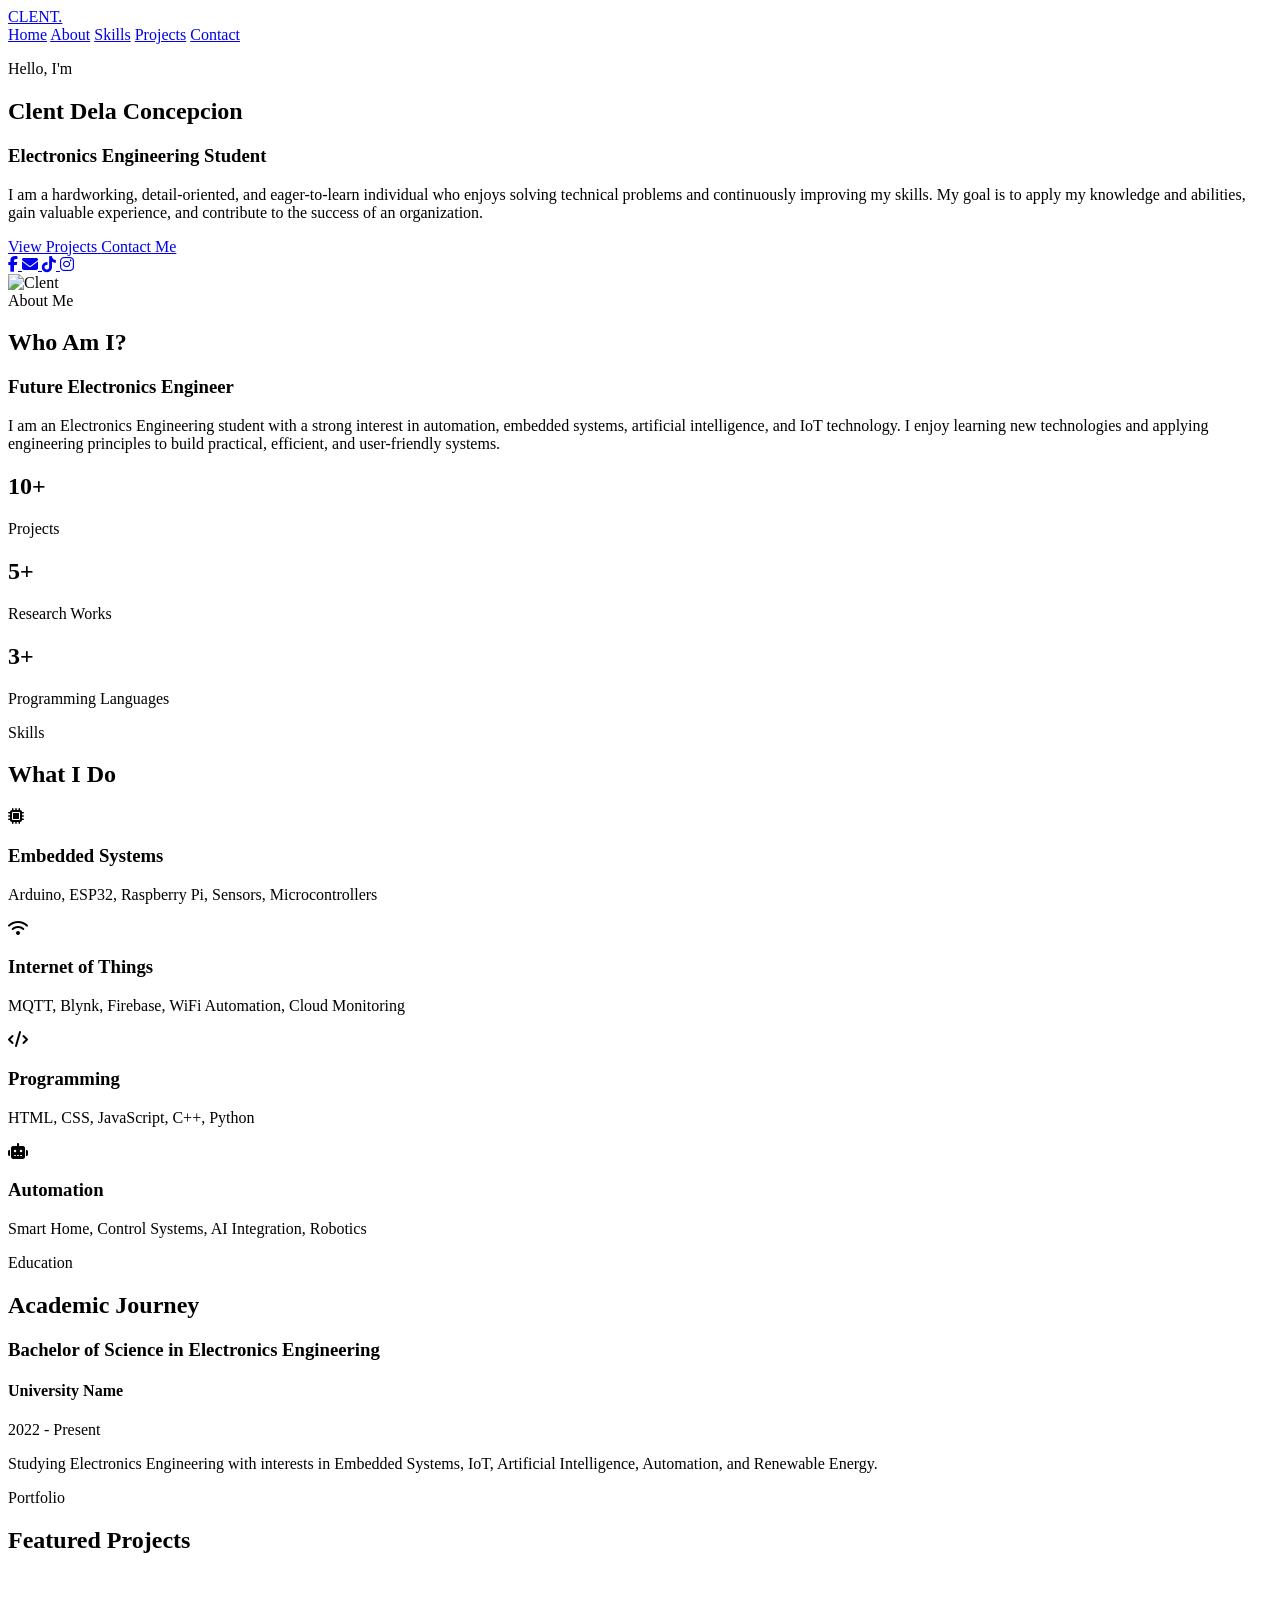
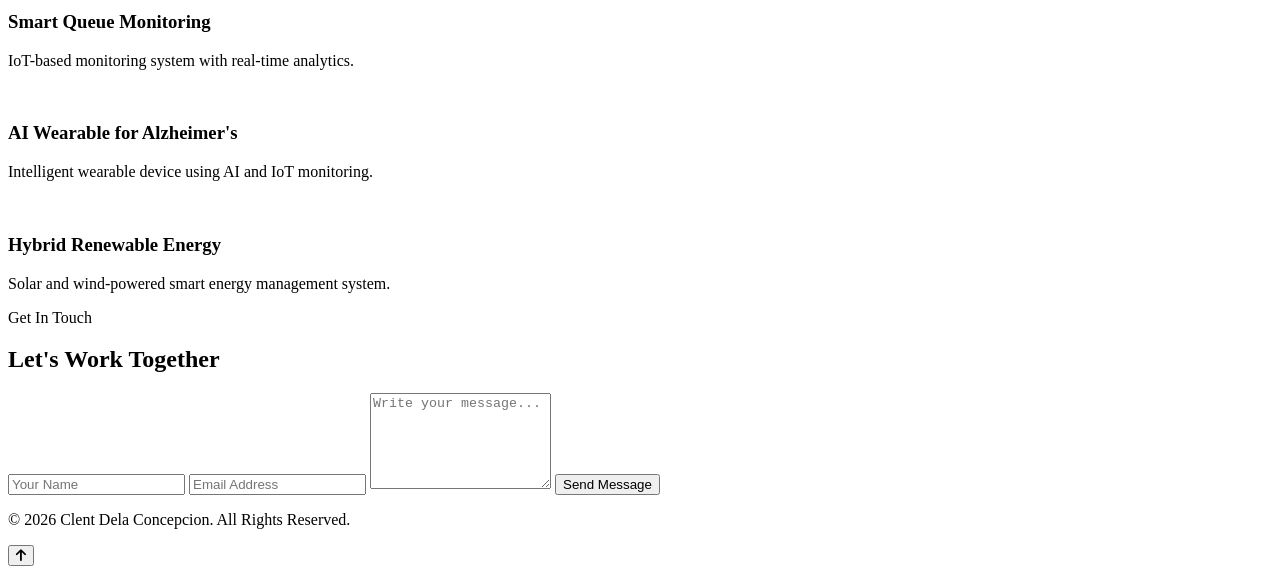
==== 3D.html @ 58d3c026 "Add files via upload" ====
<!DOCTYPE html>
<html lang="en">
<head>
    <meta charset="UTF-8">
    <meta name="viewport" content="width=device-width, initial-scale=1.0">

    <meta name="description"
content="Portfolio of Clent Dela Concepcion, Electronics Engineering Student specializing in Embedded Systems, IoT and Automation.">

<meta name="keywords"
content="Electronics Engineering, Portfolio, IoT, Embedded Systems, Arduino, ESP32">

<meta name="author"
content="Clent Dela Concepcion">    

    <title>Clent | Electronics Engineering Portfolio</title>

    <!-- CSS -->
    <link rel="stylesheet" href="this.css">

    <!-- Google Font -->
    <link href="https://fonts.googleapis.com/css2?family=Poppins:wght@300;400;500;600;700;800&display=swap" rel="stylesheet">

    <!-- Font Awesome -->
    <link rel="stylesheet"
    href="https://cdnjs.cloudflare.com/ajax/libs/font-awesome/6.6.0/css/all.min.css">
</head>

<body>

    <!-- Animated Background -->
    <div class="bg-animation">
        <span></span>
        <span></span>
        <span></span>
        <span></span>
    </div>

    <!-- ================= NAVBAR ================= -->

    <header>

        <a href="#" class="logo">CLENT.</a>

        <nav>
            <a href="#home" class="active">Home</a>
            <a href="#about">About</a>
            <a href="#skills">Skills</a>
            <a href="#projects">Projects</a>
            <a href="#contact">Contact</a>
        </nav>

    </header>

    <!-- ================= HOME ================= -->

    <section class="home" id="home">

        <div class="home-text">

            <p class="hello">Hello, I'm</p>

            <h1>Clent Dela Concepcion</h1>

            <h3>
                Electronics Engineering Student
            </h3>

            <p class="description">
                I am a hardworking, detail-oriented, and eager-to-learn individual who enjoys solving technical problems and continuously improving my skills. My goal is to apply my knowledge and abilities, gain valuable experience, and contribute to the success of an organization.

            </p>

            <div class="buttons">

                <a href="#projects" class="btn">
                    View Projects
                </a>

                <a href="#contact" class="btn-outline">
                    Contact Me
                </a>

            </div>

            <div class="socials">

    <div class="socials">

    <!-- Facebook -->
    <a href="https://www.facebook.com/yourusername"
       target="_blank"
       rel="noopener noreferrer">
        <i class="fab fa-facebook-f"></i>
    </a>

    <!-- Gmail -->
    <a href="mailto:clentdelaconcepcion@gmail.com">
    <i class="fas fa-envelope"></i>
</a>
    <!-- TikTok -->
    <a href="https://www.tiktok.com/@yourusername"
       target="_blank"
       rel="noopener noreferrer">
        <i class="fab fa-tiktok"></i>
    </a>

    <!-- Instagram -->
    <a href="https://www.instagram.com/yourusername"
       target="_blank"
       rel="noopener noreferrer">
        <i class="fab fa-instagram"></i>
    </a>

</div>
</div>

        </div>

        <div class="home-image">

            <div class="circle"></div>

            <img src="clent.jpg" alt="Clent">

        </div>

    </section>

    <!-- ================= ABOUT ================= -->

    <section class="about" id="about">

        <div class="section-title">

            <span>About Me</span>

            <h2>Who Am I?</h2>

        </div>

        <div class="about-container">

            <div class="about-card">

                <h3>Future Electronics Engineer</h3>

                <p>
                    I am an Electronics Engineering student with a
                    strong interest in automation, embedded systems,
                    artificial intelligence, and IoT technology.

                    I enjoy learning new technologies and applying
                    engineering principles to build practical,
                    efficient, and user-friendly systems.
                </p>

            </div>

            <div class="stats">

                <div class="stat-box">

                    <h2>10+</h2>

                    <p>Projects</p>

                </div>

                <div class="stat-box">

                    <h2>5+</h2>

                    <p>Research Works</p>

                </div>

                <div class="stat-box">

                    <h2>3+</h2>

                    <p>Programming Languages</p>

                </div>

            </div>

        </div>

    </section>

    <!-- ================= SKILLS ================= -->

    <section class="skills" id="skills">

        <div class="section-title">

            <span>Skills</span>

            <h2>What I Do</h2>

        </div>

        <div class="skills-grid">

            <div class="skill-card">

                <i class="fa-solid fa-microchip"></i>

                <h3>Embedded Systems</h3>

                <p>
                    Arduino, ESP32,
                    Raspberry Pi,
                    Sensors,
                    Microcontrollers
                </p>

            </div>

            <div class="skill-card">

                <i class="fa-solid fa-wifi"></i>

                <h3>Internet of Things</h3>

                <p>
                    MQTT,
                    Blynk,
                    Firebase,
                    WiFi Automation,
                    Cloud Monitoring
                </p>

            </div>

            <div class="skill-card">

                <i class="fa-solid fa-code"></i>

                <h3>Programming</h3>

                <p>
                    HTML,
                    CSS,
                    JavaScript,
                    C++,
                    Python
                </p>

            </div>

            <div class="skill-card">

                <i class="fa-solid fa-robot"></i>

                <h3>Automation</h3>

                <p>
                    Smart Home,
                    Control Systems,
                    AI Integration,
                    Robotics
                </p>

            </div>

        </div>

    </section>

    <section class="education" id="education">

    <div class="section-title">
        <span>Education</span>
        <h2>Academic Journey</h2>
    </div>

    <div class="timeline">

        <div class="timeline-item">
            <div class="timeline-content">
                <h3>Bachelor of Science in Electronics Engineering</h3>
                <h4>University Name</h4>
                <span>2022 - Present</span>

                <p>
                    Studying Electronics Engineering with interests in
                    Embedded Systems, IoT, Artificial Intelligence,
                    Automation, and Renewable Energy.
                </p>
            </div>
        </div>

    </div>

</section>


    <!-- ================= PROJECTS ================= -->

    <section class="projects" id="projects">

        <div class="section-title">

            <span>Portfolio</span>

            <h2>Featured Projects</h2>

        </div>

        <div class="project-grid">

            <div class="project-card">

                <img src="images/project1.jpg" alt="">

                <div class="project-info">

                    <h3>Smart Queue Monitoring</h3>

                    <p>
                        IoT-based monitoring system with
                        real-time analytics.
                    </p>

                </div>

            </div>

            <div class="project-card">

                <img src="images/project2.jpg" alt="">

                <div class="project-info">

                    <h3>AI Wearable for Alzheimer's</h3>

                    <p>
                        Intelligent wearable device using
                        AI and IoT monitoring.
                    </p>

                </div>

            </div>

            <div class="project-card">

                <img src="images/project3.jpg" alt="">

                <div class="project-info">

                    <h3>Hybrid Renewable Energy</h3>

                    <p>
                        Solar and wind-powered smart
                        energy management system.
                    </p>

                </div>

            </div>

        </div>

    </section>

    <!-- ================= CONTACT ================= -->

    <section class="contact" id="contact">

        <div class="section-title">

            <span>Get In Touch</span>

            <h2>Let's Work Together</h2>

        </div>

        <form id="contactForm">

    <input
        type="text"
        id="name"
        placeholder="Your Name"
        required
    >

    <input
        type="email"
        id="email"
        placeholder="Email Address"
        required
    >

    <textarea
        id="message"
        rows="6"
        placeholder="Write your message..."
        required
    ></textarea>

    <button type="submit">
        Send Message
    </button>

</form>

    </section>

    <!-- ================= FOOTER ================= -->

    <footer>

        <p>
            © 2026 Clent Dela Concepcion.
            All Rights Reserved.
        </p>

    </footer>

    <button id="topBtn">
    <i class="fas fa-arrow-up"></i>
</button>

<script src="https://cdn.jsdelivr.net/npm/@emailjs/browser@4/dist/email.min.js"></script>

<script>
emailjs.init("IwB2SONGhnii7xcGJ");
</script>

<script src="script.js"></script>

</body>
</html>
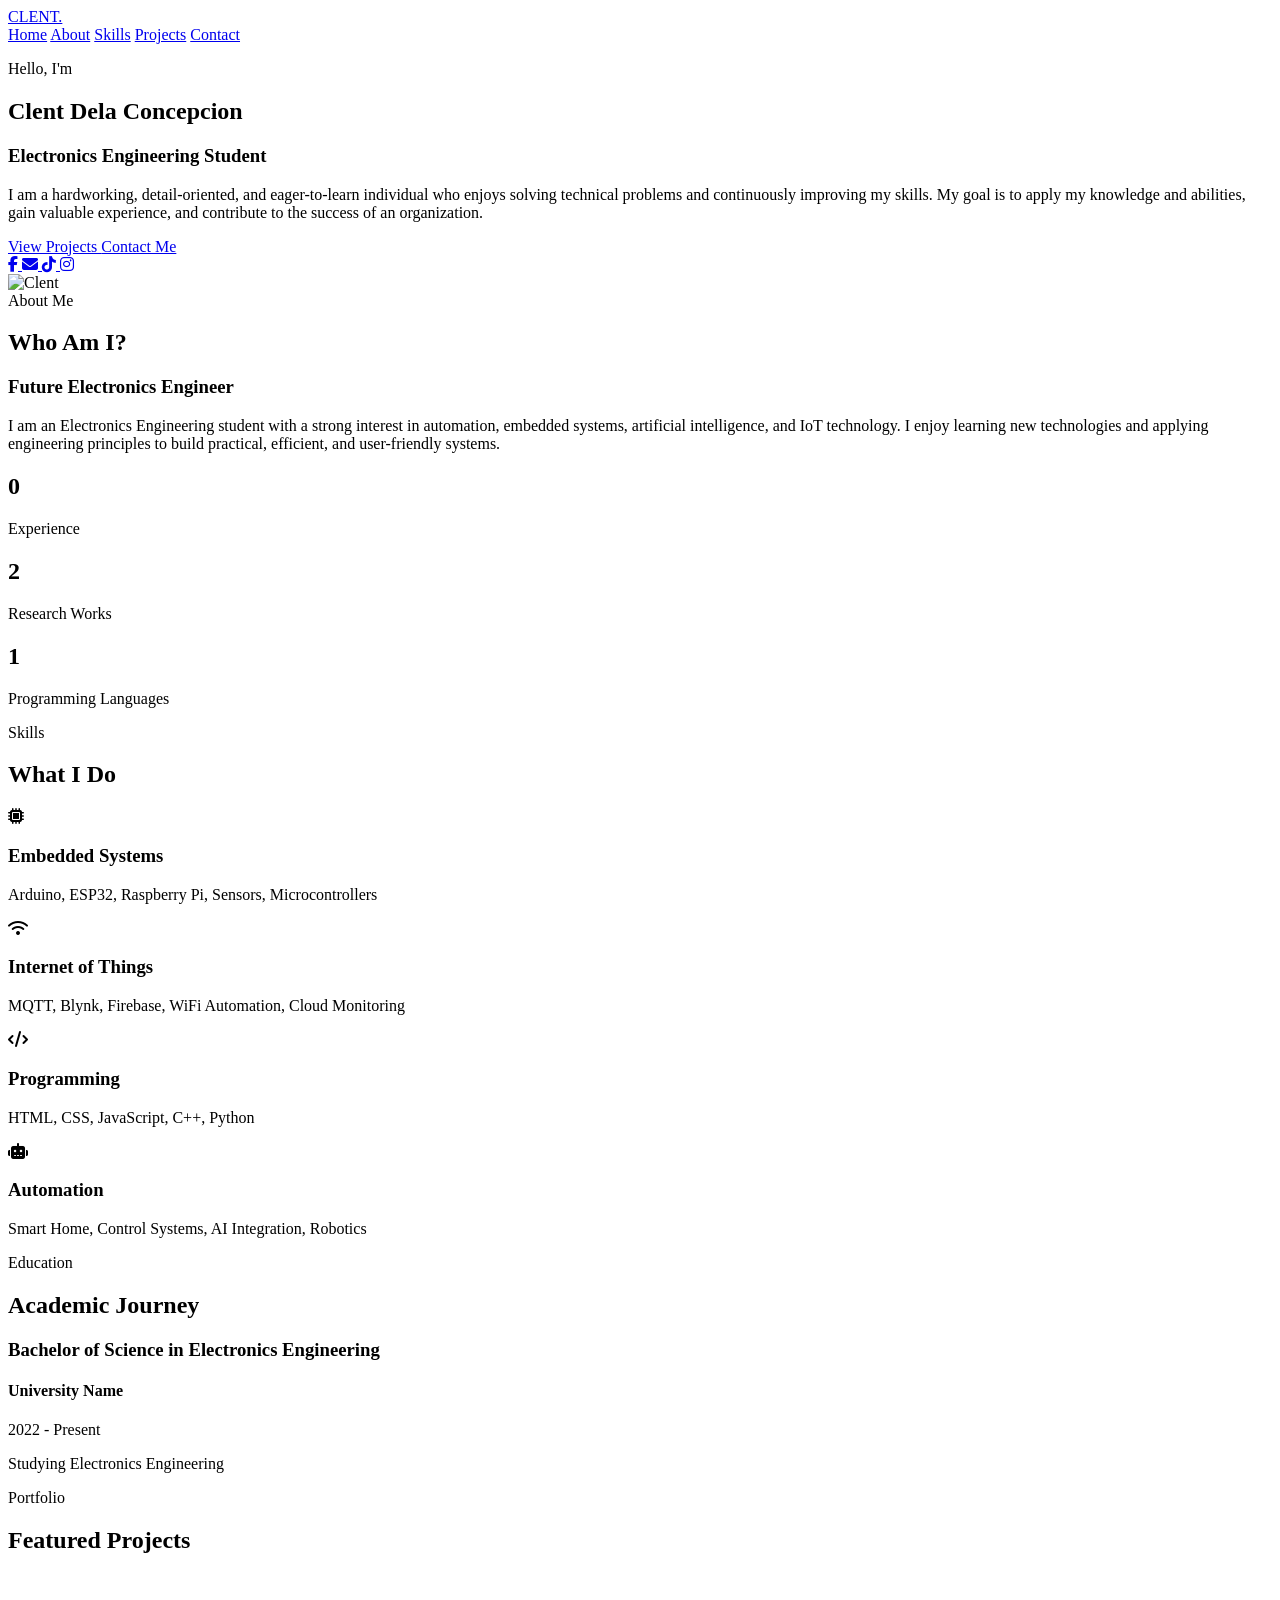
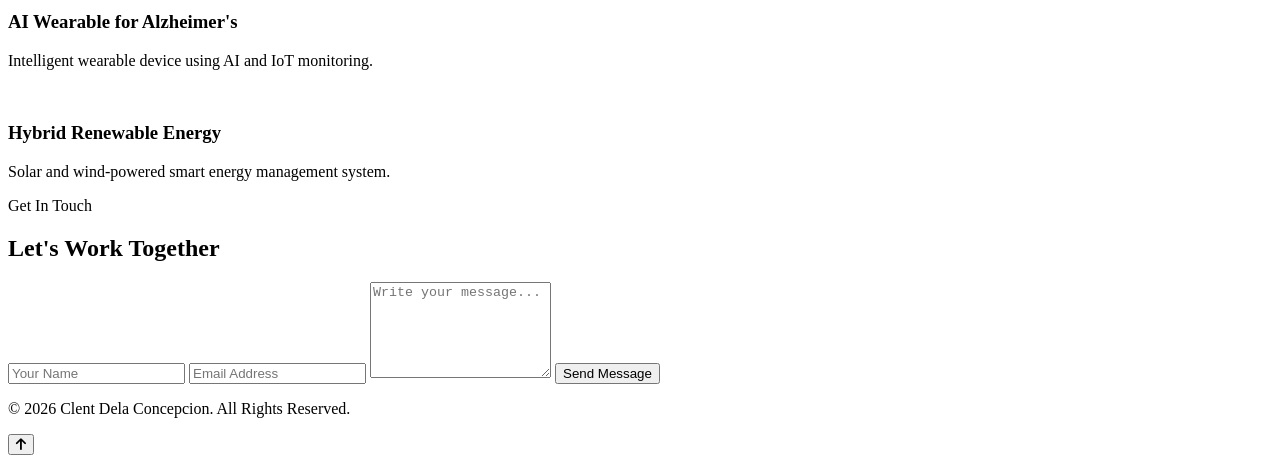
==== commit ef9d6160: "Add files via upload" ====
--- a/3D.html
+++ b/3D.html
@@ -161,15 +161,15 @@
 
                 <div class="stat-box">
 
-                    <h2>10+</h2>
-
-                    <p>Projects</p>
+                    <h2>0</h2>
+
+                    <p>Experience</p>
 
                 </div>
 
                 <div class="stat-box">
 
-                    <h2>5+</h2>
+                    <h2>2</h2>
 
                     <p>Research Works</p>
 
@@ -177,7 +177,7 @@
 
                 <div class="stat-box">
 
-                    <h2>3+</h2>
+                    <h2>1</h2>
 
                     <p>Programming Languages</p>
 
@@ -285,9 +285,7 @@
                 <span>2022 - Present</span>
 
                 <p>
-                    Studying Electronics Engineering with interests in
-                    Embedded Systems, IoT, Artificial Intelligence,
-                    Automation, and Renewable Energy.
+                    Studying Electronics Engineering 
                 </p>
             </div>
         </div>
@@ -311,20 +309,7 @@
 
         <div class="project-grid">
 
-            <div class="project-card">
-
-                <img src="images/project1.jpg" alt="">
-
-                <div class="project-info">
-
-                    <h3>Smart Queue Monitoring</h3>
-
-                    <p>
-                        IoT-based monitoring system with
-                        real-time analytics.
-                    </p>
-
-                </div>
+            
 
             </div>
 
